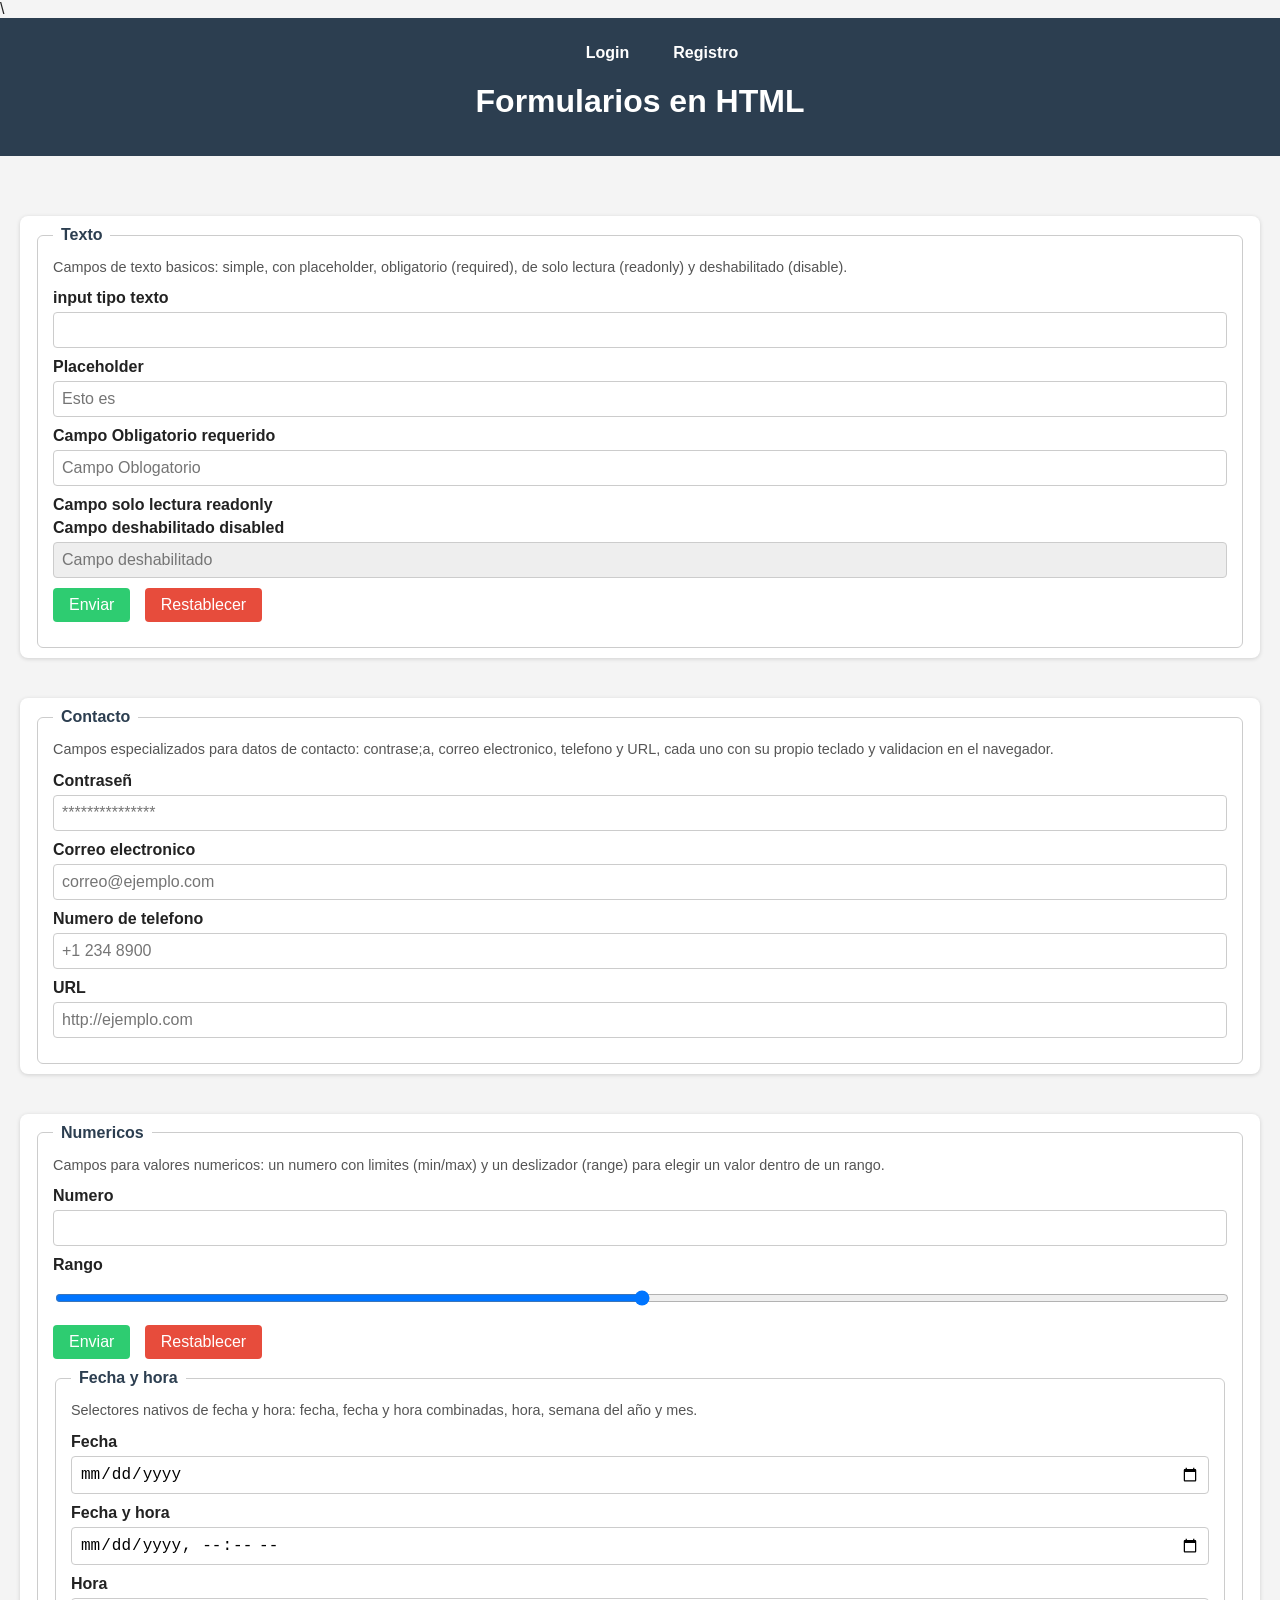
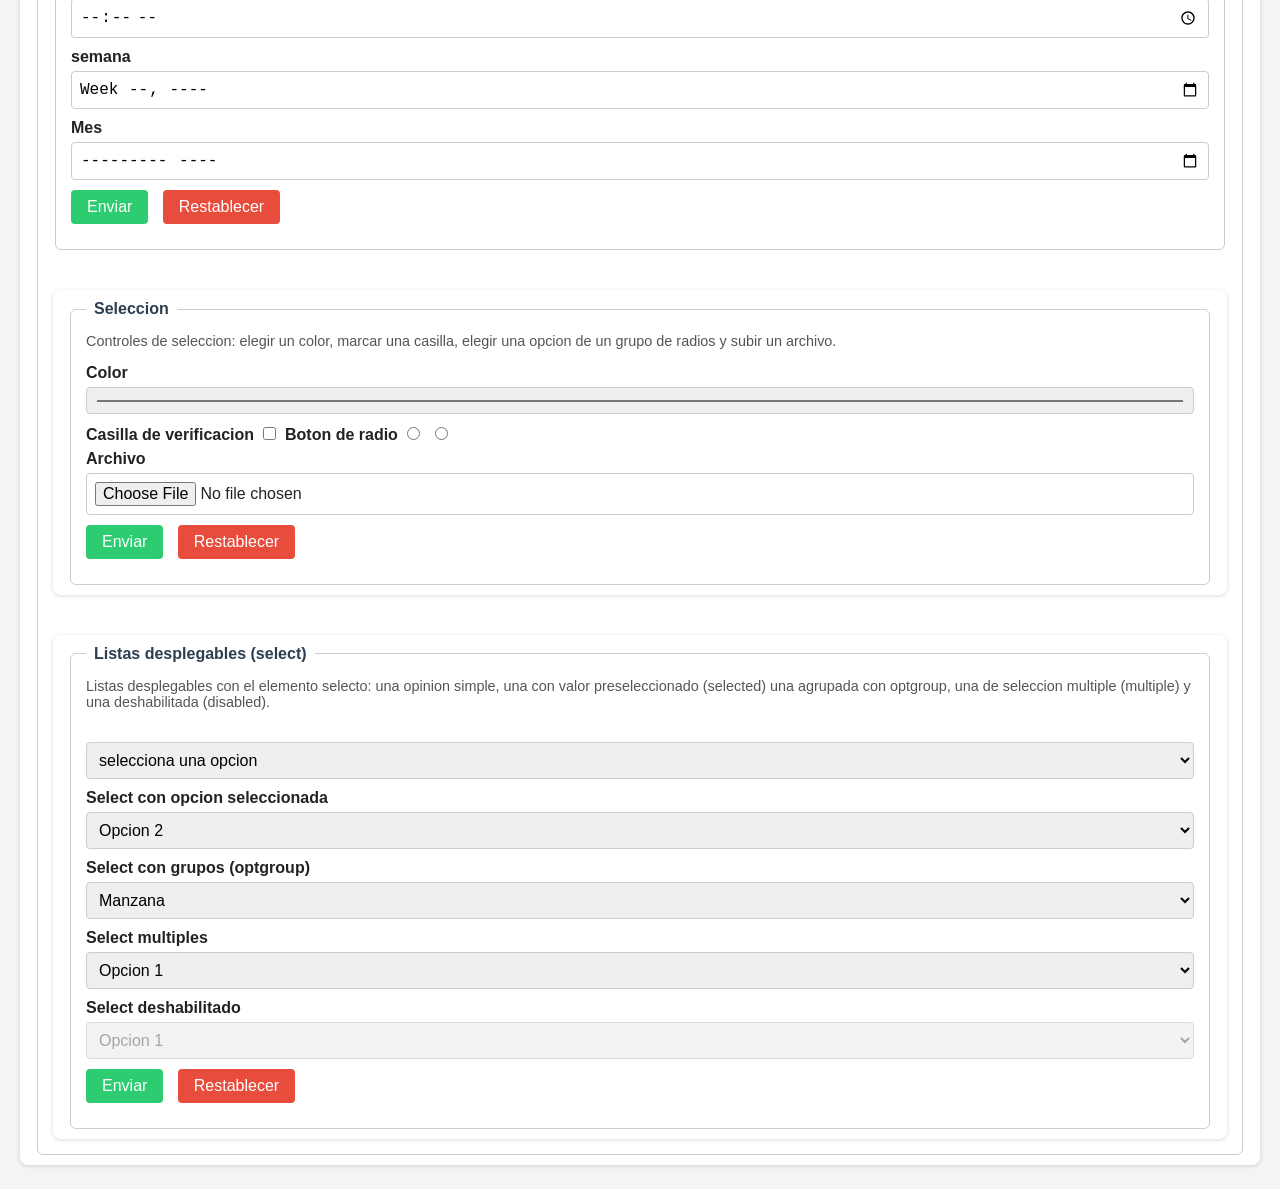
==== index.html @ a9d1090e "first commit" ====
<!DOCTYPE html>
<html lang="en">
<head>
    <meta charset="UTF-8">
    <meta name="viewport" content="width=device-width, initial-scale=1.0">
    <title>Formularios</title>
    <link rel="stylesheet" href="css/formularios.css">
   \<link rel="shortcut icon" href="img/images (1).jpg" type="image/x-icon">
</head>
<body>

    <header>
        <nav>
            <a href="index.html"></a>
            <a href="login.html" terget="_blank">Login</a>
            <a href="registro.html" terget="_blank">Registro</a>
            </nav>
            <h1>Formularios en HTML</h1>
            <p></p>
        </header>

        <main>
            <seltion>
                <!--aca van los bloque de formularios uno por uno -->
            

            <form action="">
                <fieldset>
                    <legend>Texto</legend>
                    <p>Campos de texto basicos: simple, con placeholder, obligatorio (required), de solo lectura (readonly) y deshabilitado (disable).</p>

                    <label for="">input tipo texto</label>
                    <input type="texto">
                    <br>

                    <label for="">Placeholder</label>
                    <input type="text" placeholder="Esto es ">
                    <br>

                    <label for="">Campo Obligatorio requerido</label>
                    <input type="text" placeholder="Campo Oblogatorio" required>
                    <br>

                    <label for="">Campo solo lectura readonly</label>
                    <inout type="text" readonly placeholder="campo solo lectura">
                        <br>

                    <label for="">Campo deshabilitado disabled</label>
                    <input type="text" disabled placeholder="Campo deshabilitado">
                    
                    <input type="submit" value="Enviar">
                    <input type="reset" value="Restablecer">
                    </inout>
                    </label>
                </fieldset>
            </form>      

<form action="">
    <fieldset>
        <legend>Contacto</legend>
        <p>Campos especializados para datos de contacto: contrase;a, correo electronico, telefono y URL, cada uno con su propio teclado y validacion en el navegador.</p>


        <label for="">Contraseñ</label>
        <input type="Password" Placeholder="***************">
        <br>

        <label for="">Correo electronico</label>
        <input type="email" placeholder="correo@ejemplo.com">
        <br>

        <label for="">Numero de telefono</label>
        <input type="tel" placeholder="+1 234 8900">
        <br>

        <label for="">URL</label>
        <input type="url" placeholder="http://ejemplo.com">
        <br>


    </fieldset>
</form>            
        
<form action="">
    <fieldset>
        <legend>Numericos</legend>
        <p>Campos para valores numericos: un numero con limites (min/max) y un deslizador (range) para elegir un valor dentro de un rango.</p>

        <label for="">Numero</label>
        <input type="number"min="0" max="100" step="1">
        <br>

        <label for="">Rango</label>
        <input type="range" min="0" max="100" step="1">
        <br>

        <input type="submit" value="Enviar">
        <input type="reset" value="Restablecer">

<form action="">
    <fieldset>
        <legend>Fecha y hora</legend>
        <p>Selectores nativos de fecha y hora: fecha, fecha y hora combinadas, hora, semana del año y mes.</p>

        <label for="">Fecha</label>
        <input type="date">
        <br>

        <label for="">Fecha y hora</label>
        <input type="datetime-local">

        <label for="">Hora</label>
        <input type="time">
        <br>

        <label for="">semana</label>
        <input type="week">
        <br>

        <label for="">Mes</label>
        <input type="month">
        <br>

        <input type="submit" value="Enviar">
        <input type="reset" value="Restablecer">
    </fieldset>
</form>   

<form action="">
    <fieldset>
        <legend>Seleccion</legend>
        <p>Controles de seleccion: elegir un color, marcar una casilla, elegir una opcion de un grupo de radios y subir un archivo.</p>

        <label for="">Color</label>
        <input type="color">
        <br>

        <label for="">Casilla de verificacion</label>
        <input type="checkbox">

        <label for="">Boton de radio</label>
        <input type="radio" name="radioGroup">
        <input type="radio" name="radioGroup">
        <br>

        <label for="">Archivo</label>
        <input type="file">
        <br>

        <input type="submit" value="Enviar">
        <input type="reset" value="Restablecer">
    </fieldset>
</form>

<form action="">
    <fieldset>
        <legend>Listas desplegables (select)</legend>
        <p>Listas desplegables con el elemento selecto: una opinion simple, una con valor preseleccionado (selected) una agrupada con optgroup, una de seleccion multiple (multiple) y una deshabilitada (disabled).</p>

        <label for="Select simple"></label>
        <select name="">
        <option value="">selecciona una opcion</option>
        <option value="opcion1">Opcion 1</option>
        <option value="opcion2">Opcion 2</option>
        <option value="opcion3">opcion 3</option>
        </select>
        <br>

        <label for="">Select con opcion seleccionada</label>
        <select name="">
            <option value="opcion1">Opcion 1</option>
            <option value="opcion2" selected>Opcion 2</option>
            <option value="opcion3">Opcion 3</option>
        </select>
        <br>            

        <label for="">Select con grupos (optgroup)</label>
        <select name="">
            <optgroup label="Frutas">
                <option value="manzana">Manzana</option>
                <option value="pera">Pera</option>
            </optgroup>
            <optgroup label="Verduras">
                <option value="zanahoria">Zanahoria</option>
                <option value="lechuga">Lechuga</option>
                </optgroup>
        </select>
        <br>

        <label for="">Select multiples</label>
        <select name=""multiples>
            <option value="opcion1">Opcion 1</option>
            <option value="opcion2">Opcion 2</option>
            <option value="opcion3">Opcion 3</option>
        </select>
        <br>  
        
        <label for="">Select deshabilitado</label>
        <select name="" disabled>
            <option value="opcion1">Opcion 1</option>
        </select>
        <br>

        <input type="submit" value="Enviar">
        <input type="reset" value="Restablecer">
    </fieldset>
</form>


    </fieldset>
</form>


        
        
        </seltion>      
        </main>


        </body>

    
</html>
---- css/formularios.css ----
* {
box-sizing: border-box;
}
body {
margin: 0;
font-family: Arial, Helvetica, sans-serif;
background-color: #f4f4f4;
color: #222;
}
header {
background-color: #2c3e50;
color: #fff;
padding: 20px;
text-align: center;
}
header h1 {
margin: 0;
}
nav {
display: flex;
justify-content: center;
gap: 20px;
margin-bottom: 15px;
}
nav a {
color: #fff;
text-decoration: none;
font-weight: 600;
padding: 6px 12px;
border-radius: 4px;
transition: background-color 0.2s;
}
nav a:hover {
background-color: rgba(255, 255, 255, 0.15);
}
main {
display: flex;
flex-wrap: wrap;
gap: 20px;
padding: 20px;
justify-content: center;
}
section {
flex-wrap: wrap;
gap: 20px;
width: 50%;
}
form {
background-color: #fff;
border-radius: 8px;
box-shadow: 0 1px 4px rgba(0, 0, 0, 0.15);
padding: 10px 15px;
flex: 1 1 300px;
margin-top: 40px;
}
fieldset {
border: 1px solid #ccc;
border-radius: 6px;
padding: 15px;
}
legend {
font-weight: bold;
color: #2c3e50;
padding: 0 8px;
}
fieldset p {
font-size: 0.9rem;
color: #555;
margin-top: 0;
}
label {
display: inline-block;
margin-bottom: 5px;
font-weight: 600;
}
input,
select {
width: 100%;
padding: 8px;
margin-bottom: 10px;
border: 1px solid #ccc;
border-radius: 4px;
font-size: 1rem;
}

input[type="checkbox"],
input[type="radio"] {
width: auto;
margin-right: 5px;
}
input[type="submit"],
input[type="reset"],
input[type="button"] {
width: auto;
cursor: pointer;
border: none;
color: #fff;
padding: 8px 16px;
margin-right: 10px;
}
input[type="submit"] {
background-color: #2ecc71;
}
input[type="submit"]:hover {
background-color: #27ae60;
}
input[type="reset"] {
background-color: #e74c3c;
}
input[type="reset"]:hover {
background-color: #c0392b;
}
input[type="button"] {
background-color: #3498db;
}
input[type="button"]:hover {
background-color: #2980b9;
}
input:disabled,
select:disabled {
background-color: #eee;
cursor: not-allowed;
}
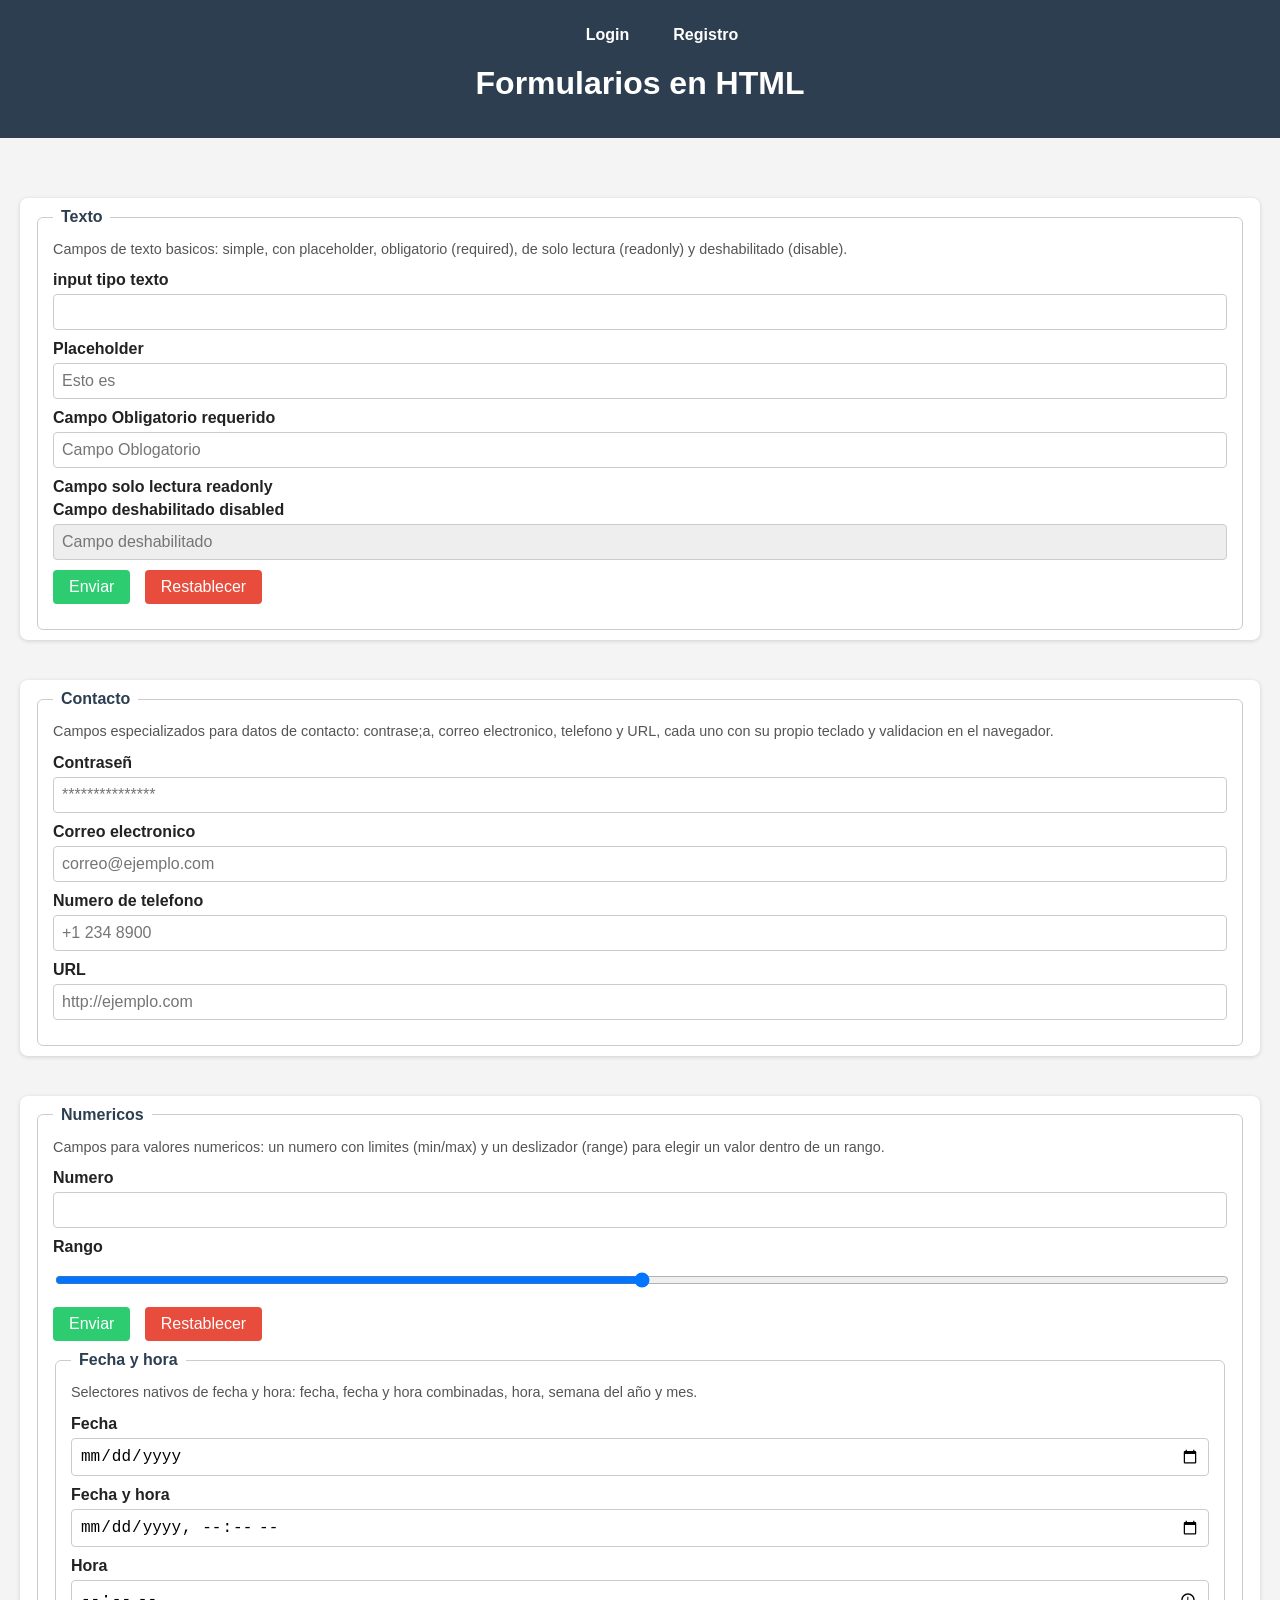
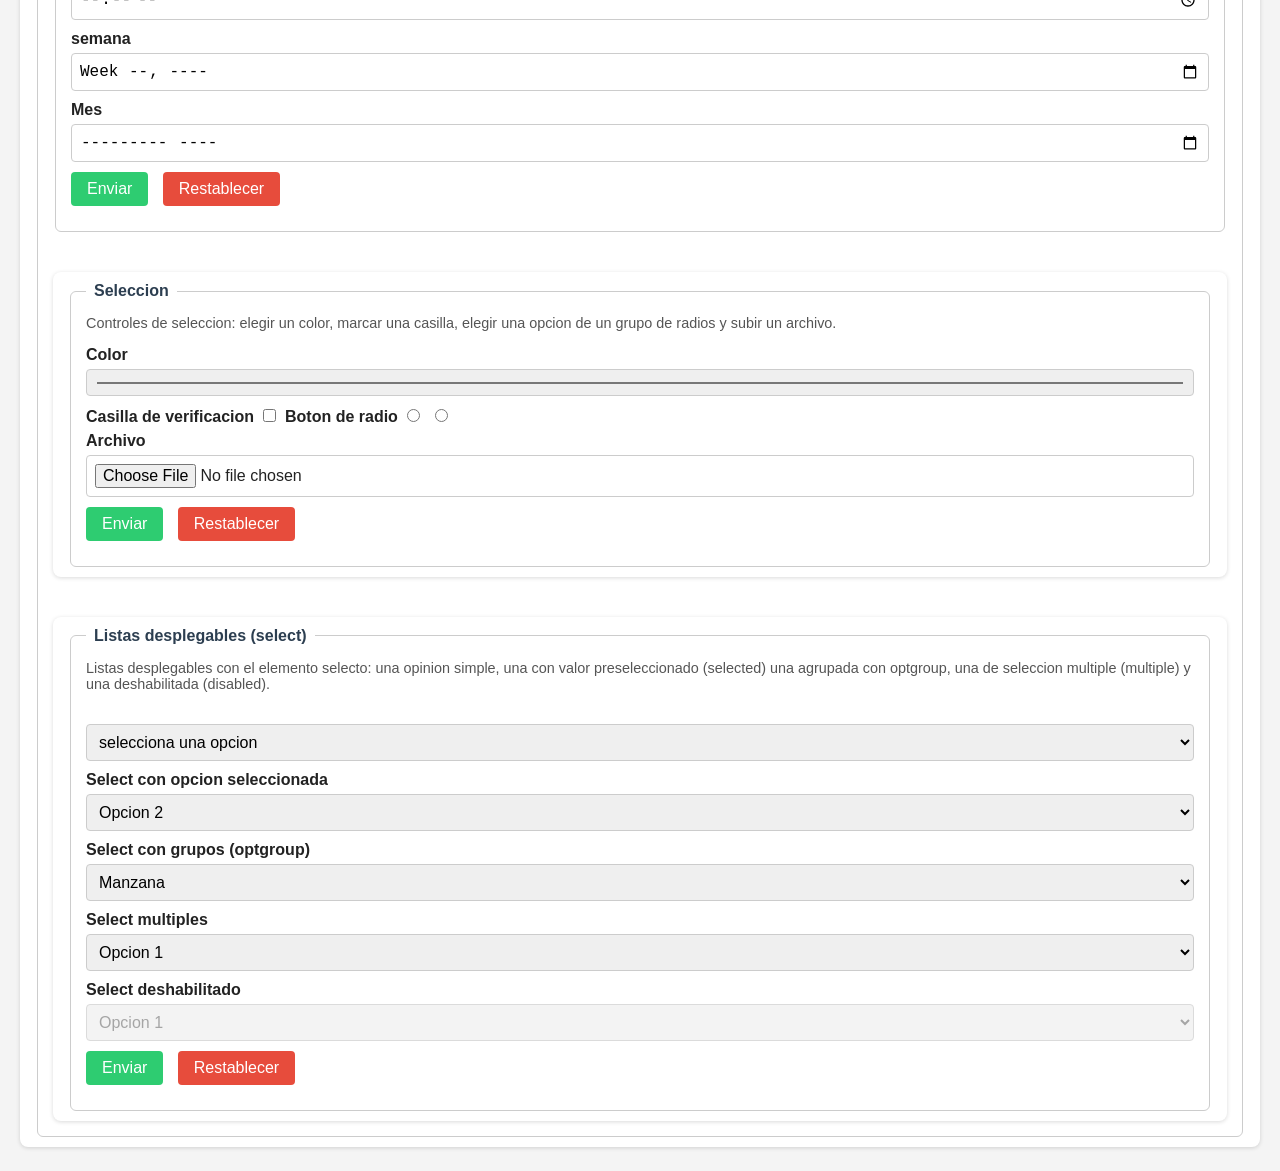
==== commit de7fc764: "subir" ====
--- a/index.html
+++ b/index.html
@@ -5,7 +5,7 @@
     <meta name="viewport" content="width=device-width, initial-scale=1.0">
     <title>Formularios</title>
     <link rel="stylesheet" href="css/formularios.css">
-   \<link rel="shortcut icon" href="img/images (1).jpg" type="image/x-icon">
+    <link rel="shortcut icon" href="img/images (1).jpg" type="image/x-icon" />
 </head>
 <body>
 
